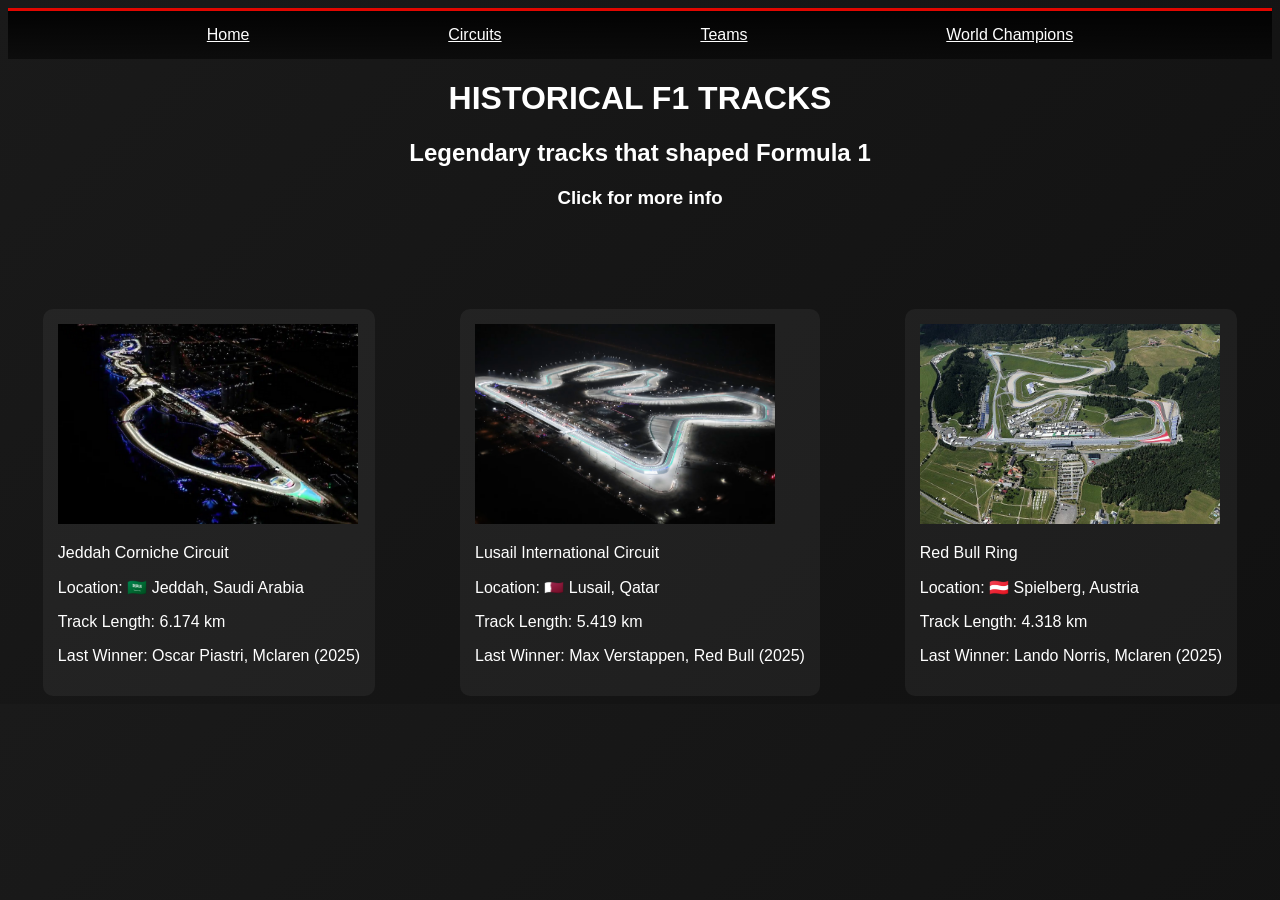
==== circuits.html @ c40111ae "Complete interactive Teams page" ====
<!DOCTYPE html>
<html lang="en">
    <head>
        <link rel="stylesheet" href="circuits.css">
        <meta charset="UTF-8">
        <meta name="viewport" content="width=device-width, initial-scale=1.0">
        <title>F1 Circuits</title>
    </head>
    <body>
        <nav class="infos"">
        <a href="Forma-1.html">Home</a>
        <a href="circuits.html">Circuits</a>
        <a href="teams.html">Teams</a>
        <a href="world champions.html">World Champions</a>
    </nav>
    <h1>HISTORICAL F1 TRACKS</h1>
    <h2>Legendary tracks that shaped Formula 1</h2>
    <h3>Click for more info</h3>
    <div class="tracks">
        <div class="track">
            <img src="jeddahtrack.png">
                <p>Jeddah Corniche Circuit</p>
                <p>Location: 🇸🇦 Jeddah, Saudi Arabia</p>
                <p>Track Length: 6.174 km</p>
                <p>Last Winner: Oscar Piastri, Mclaren (2025)</p>
        </div>
        <div class="track">
            <img src="qatar track.avif">
            <p>Lusail International Circuit</p>
            <p>Location: 🇶🇦 Lusail, Qatar</p>
            <p>Track Length: 5.419 km</p>
            <p>Last Winner: Max Verstappen, Red Bull (2025)</p>
        </div>
        <div class="track">
            <img src="spielbergtrack.jpg">
            <p>Red Bull Ring</p>
            <p>Location: 🇦🇹 Spielberg, Austria</p>
            <p>Track Length: 4.318 km</p>
            <p>Last Winner: Lando Norris, Mclaren (2025)</p>
        </div>
    </div>
    </body>
</html>
---- circuits.css ----
body{
   background: linear-gradient(
    135deg,
    #1a1a1a,
    #111111
);
    border-top: 3px solid #e10600;
}
    nav {
    background: linear-gradient(
        to bottom,
        rgba(0,0,0,0.9),
        rgba(0,0,0,0.5)
    );
    display: flex;
    justify-content: space-evenly;
    padding: 15px 0px;
}
nav a{
    color: white;
    font-family: "Orbitron", sans-serif;
}
nav a:hover{
    color: gray
}
h1{
    font-family: "Orbitron", sans-serif;
    text-align: center;
    color: white;
}
h2{
    font-family: "Orbitron", sans-serif;
    text-align: center;
    color:white;
}   
h3{
    font-family: "Orbitron", sans-serif;
    text-align: center;
    color:white;
}
.tracks{
    display: flex;
    gap: 50px;
    justify-content: center;
    justify-content: space-evenly;
    flex-wrap: wrap;
    margin-top: 100px;
}
.track{
    cursor: pointer;
    transition: all 1s ease;
    background-color: rgba(255,255,255,0.05);
    padding: 15px;
    border-radius: 10px;
}
img{
    width: 300px;
    height: 200px;
    object-fit:cover;
}
p{
    color:white;
    font-family: "Orbitron", sans-serif;
}
.track:hover{
    transform: scale(1.1);
    transition: all 1s ease;
    box-shadow:
    0 0 15px rgba(255, 255, 255, 0.3),
    0 0 35px rgba(255, 255, 255, 0.2);
}
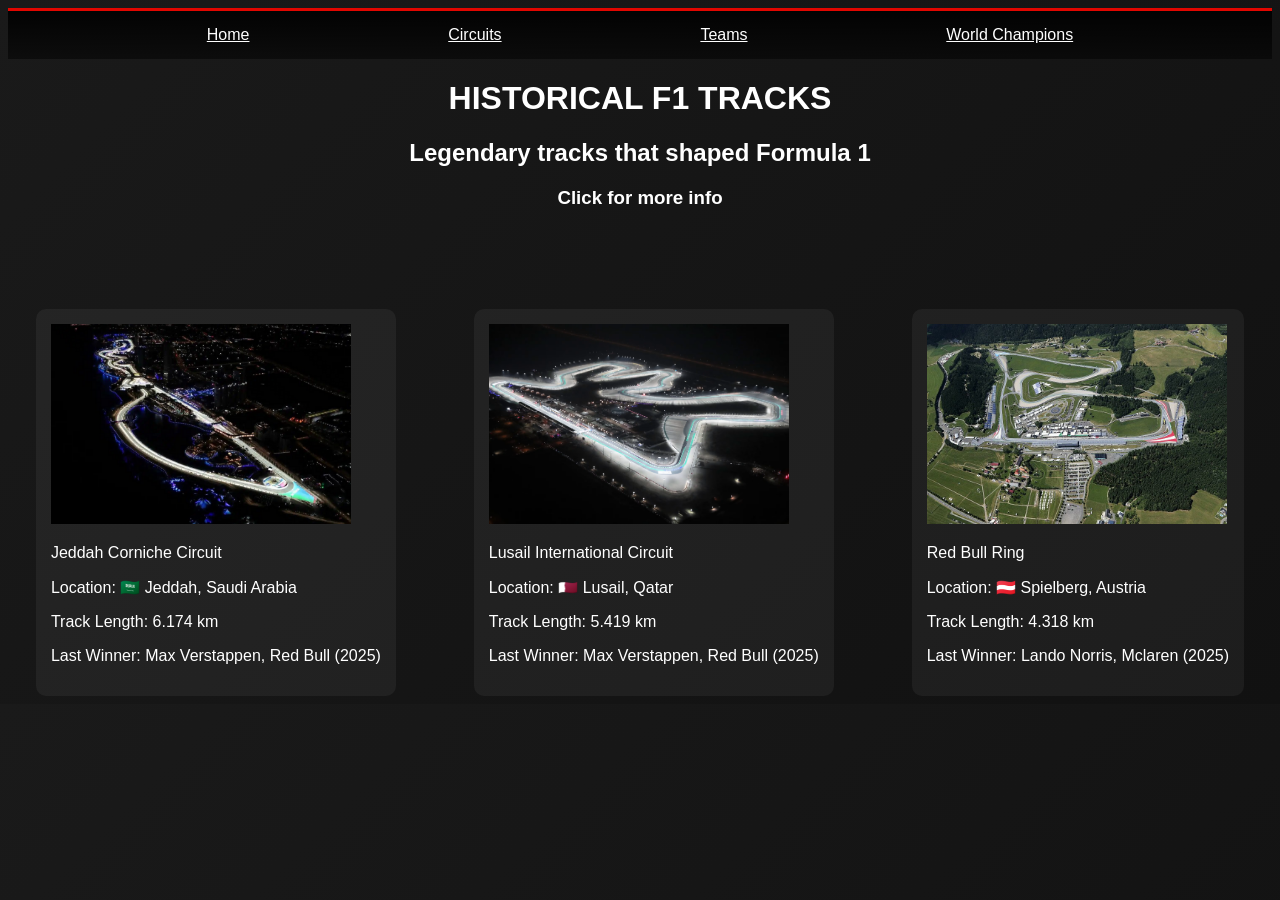
==== commit 8b67c525: "Finish F1 website" ====
--- a/circuits.html
+++ b/circuits.html
@@ -17,21 +17,21 @@
     <h2>Legendary tracks that shaped Formula 1</h2>
     <h3>Click for more info</h3>
     <div class="tracks">
-        <div class="track">
+        <div  id="jeddahtrack" class="track">
             <img src="jeddahtrack.png">
                 <p>Jeddah Corniche Circuit</p>
                 <p>Location: 🇸🇦 Jeddah, Saudi Arabia</p>
                 <p>Track Length: 6.174 km</p>
-                <p>Last Winner: Oscar Piastri, Mclaren (2025)</p>
+                <p>Last Winner: Max Verstappen, Red Bull (2025)</p>
         </div>
-        <div class="track">
+        <div id="qatartrack" class="track">
             <img src="qatar track.avif">
             <p>Lusail International Circuit</p>
             <p>Location: 🇶🇦 Lusail, Qatar</p>
             <p>Track Length: 5.419 km</p>
             <p>Last Winner: Max Verstappen, Red Bull (2025)</p>
         </div>
-        <div class="track">
+        <div id="spielbergtrack" class="track">
             <img src="spielbergtrack.jpg">
             <p>Red Bull Ring</p>
             <p>Location: 🇦🇹 Spielberg, Austria</p>
@@ -39,5 +39,27 @@
             <p>Last Winner: Lando Norris, Mclaren (2025)</p>
         </div>
     </div>
+    <div class="modalOverlay">
+        <div class="circuitModal">
+            <button id="closeBtn">&times;</button>
+            <h2 id="trackTitle" class="trackTitle"></h2>
+            <div class="leftside">
+                <p id="trackLocation"></p>
+                <p id="trackLenght"></p>
+                <p id="turns"></p>
+                <p id="firstGp"></p>
+                <p id="lapRecord"></p>
+                <p id="lastWinner"></p>
+            </div>
+            <div class="rightside">
+                <img id="trackjeddah" class="trackjeddah" src="jeddahtrack.avif">
+                <img id="trackqatar" class="trackqatar" src="qatartrack.avif">
+                <img id="trackspielberg" class="trackspielberg" src="spielbergtrack.avif">
+                <p id="nehezseg" class="nehezseg"></p>
+                <p id="type" class="type"></p>
+            </div>
+        </div>
+    </div>
+    <script src="circuit style.js"></script>
     </body>
 </html>
--- a/circuits.css
+++ b/circuits.css
@@ -68,4 +68,110 @@
     box-shadow:
     0 0 15px rgba(255, 255, 255, 0.3),
     0 0 35px rgba(255, 255, 255, 0.2);
-}+}
+.modalOverlay{
+    display: none;
+    background-color: rgba(0, 0, 0, 0.6);
+    justify-content: center;
+    align-items: center;
+    position: fixed;
+    inset: 0;
+    z-index: 10;
+}
+.circuitModal{
+    width: 75%;
+    height: 75%;
+    background: linear-gradient(
+    120deg,
+    #0f0f0f 0%,
+    #181818 40%,
+    #262626 50%,
+    #181818 60%,
+    #0f0f0f 100%
+);
+box-shadow: 0 0 40px rgba(255, 255, 255, 0.03);
+    position: relative;
+    animation: modalFade 0.3s ease;
+    padding: 30px;
+    border: 1px solid rgba(255, 255, 255, 0.08);
+    border-radius: 5px;
+}
+.circuitModal button{
+    position: absolute;
+    top: 20px;
+    right: 20px;
+    width: 25px;
+    height: 25px;
+    background-color: #E10600;
+    border: #E10600; 
+}
+.circuitModal button:hover{
+    cursor: pointer;
+    background-color: #FF2D20;;
+    box-shadow: 0 0 10px rgba(225, 6, 0, 0.6);
+}
+
+@keyframes modalFade {
+    from {
+        opacity: 0;
+        transform: scale(0.95);
+    }
+
+    to {
+        opacity: 1;
+        transform: scale(1);
+    }
+}
+.leftside{
+    display: flex;
+    flex-direction: column;
+    justify-content: center;
+    height: 100%;
+}
+.leftside p{
+    line-height: 3;
+}
+.trackTitle{
+    border-bottom: 2px solid #E10600;
+}
+.trackjeddah{
+    position: absolute;
+    top: 105px;
+    right: 150px;
+    width: 400px;
+    height: 400px;
+    object-fit: contain;
+}
+.trackqatar{
+    position: absolute;
+    top: 105px;
+    right: 150px;
+    width: 400px;
+    height: 400px;
+    object-fit: contain;
+}
+.trackspielberg{
+    position: absolute;
+    top: 105px;
+    right: 150px;
+    width: 400px;
+    height: 400px;
+    object-fit: contain;
+}
+.nehezseg{
+    position: absolute;
+    bottom: 105px;
+    right: 150px;
+}
+.type{
+    position: absolute;
+    bottom: 70px;
+    right: 150px;
+}
+.label{
+    color: #E10600;
+}
+.stars{
+    font-size: 22px;
+    text-shadow: 0 0 4px #ffd700;
+}
